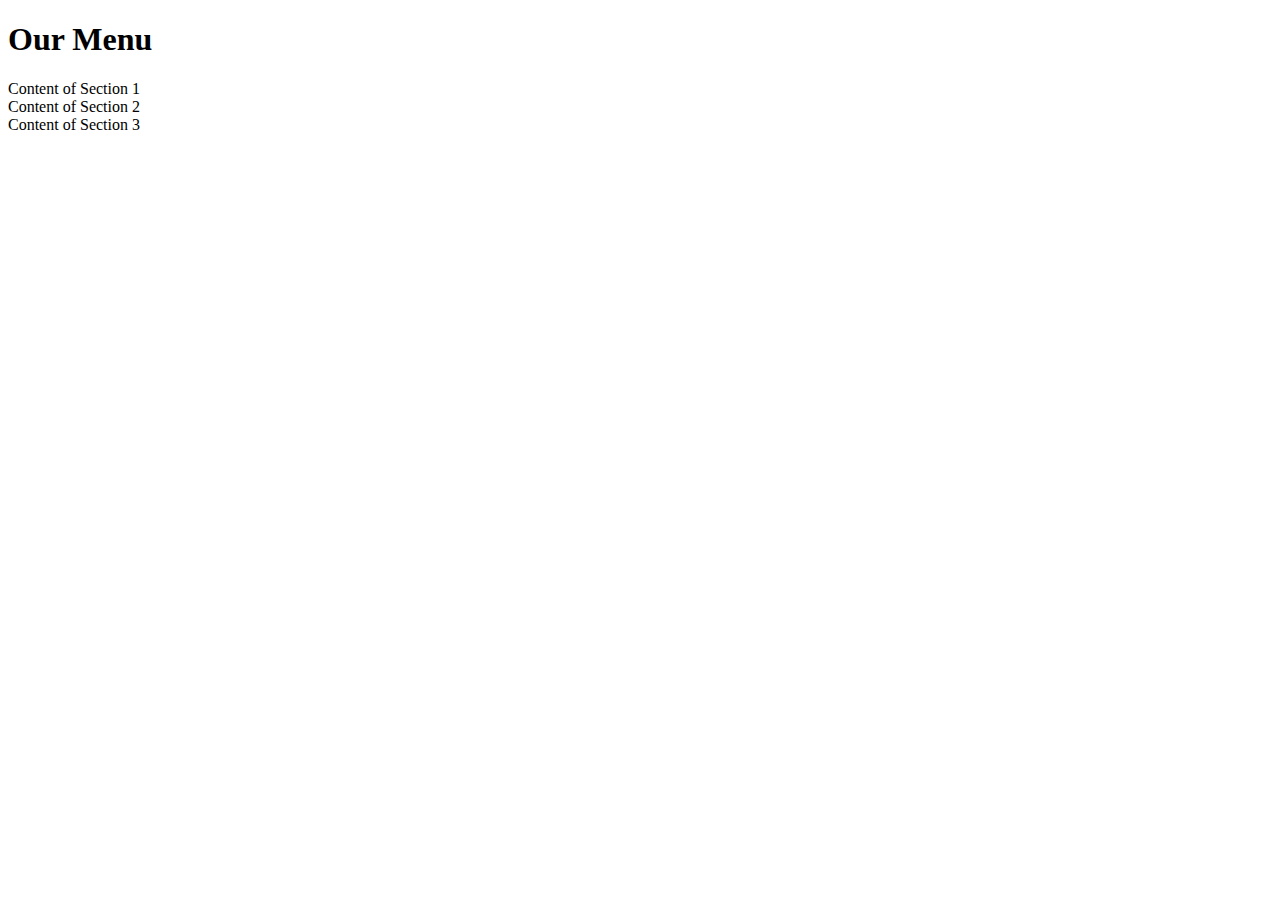
==== index.html @ 19dfb4ae "Create index.html" ====
<!DOCTYPE html>
<html lang="en">
<head>
  <meta charset="UTF-8">
  <meta name="viewport" content="width=device-width, initial-scale=1.0">
  <title>My HTML/CSS Project</title>
  <link rel="stylesheet" href="style.css">
</head>
<body>
  <h1>Our Menu</h1>
  <section>Content of Section 1</section>
  <section>Content of Section 2</section>
  <section>Content of Section 3</section>
</body>
</html>
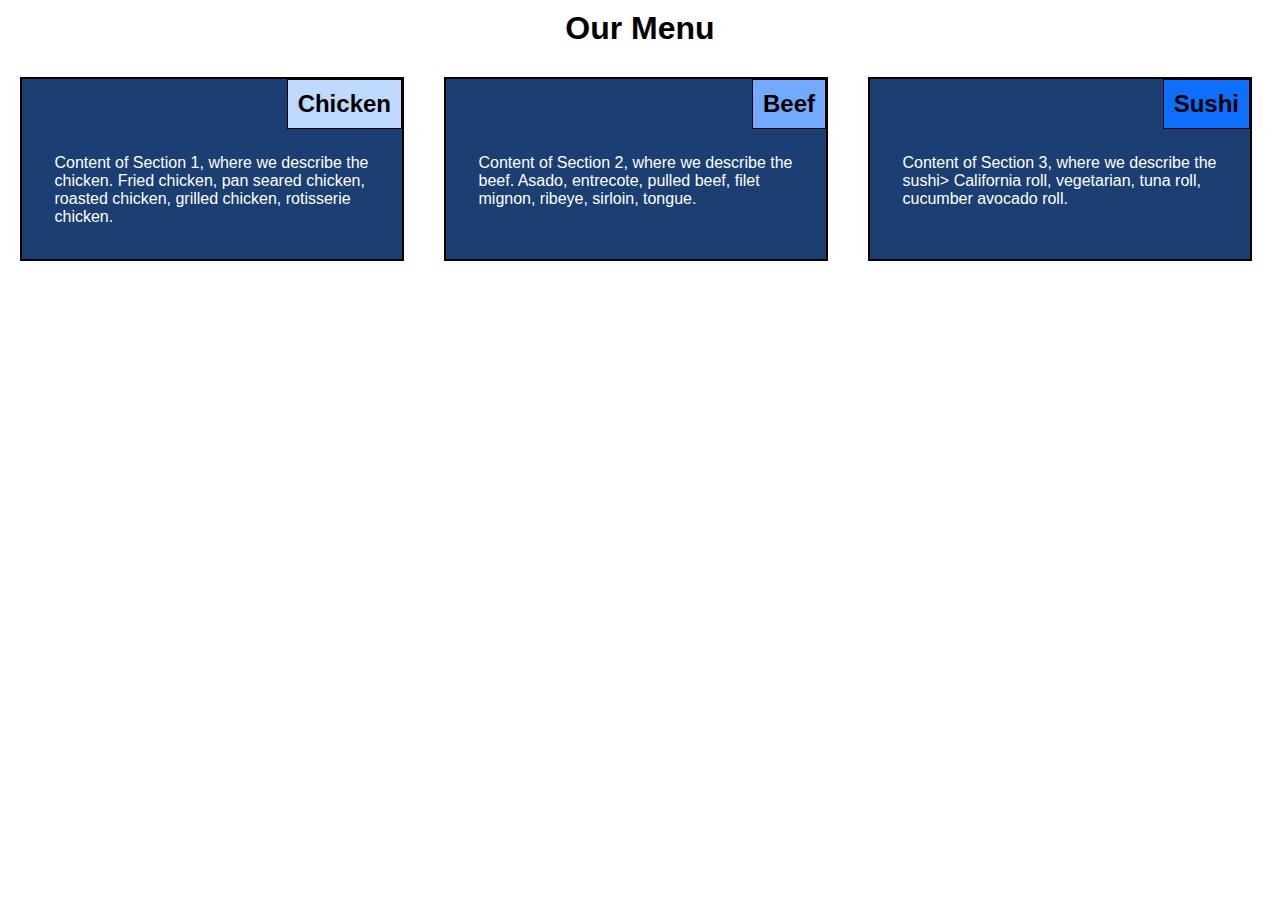
==== commit 4977c66d: "Update index.html" ====
--- a/index.html
+++ b/index.html
@@ -4,12 +4,25 @@
   <meta charset="UTF-8">
   <meta name="viewport" content="width=device-width, initial-scale=1.0">
   <title>My HTML/CSS Project</title>
-  <link rel="stylesheet" href="style.css">
+  <link rel="stylesheet" href="module-2-solution/css/style.css">
 </head>
 <body>
-  <h1>Our Menu</h1>
-  <section>Content of Section 1</section>
-  <section>Content of Section 2</section>
-  <section>Content of Section 3</section>
+  <div class="container">
+      <h1>Our Menu</h1>
+    <div class="row">
+    <section class="column section1">
+      <h2 id="chicken">Chicken</h2>
+      <p>Content of Section 1, where we describe the chicken. Fried chicken, pan seared chicken, roasted chicken, grilled chicken, rotisserie chicken.</p>
+    </section>
+    <section class="column section2">
+      <h2 id="beef">Beef</h2>
+      <p>Content of Section 2, where we describe the beef. Asado, entrecote, pulled beef, filet mignon, ribeye, sirloin, tongue.</p>
+    </section>
+    <section class="column section3">
+      <h2 id="sushi">Sushi</h2>
+      <p>Content of Section 3, where we describe the sushi> California roll, vegetarian, tuna roll, cucumber avocado roll.</p>
+    </section>
+  </div>
+  </div>
 </body>
 </html>
--- a/module-2-solution/css/style.css
+++ b/module-2-solution/css/style.css
@@ -0,0 +1,110 @@
+/********** Base styles **********/
+* {
+  box-sizing: border-box;
+  margin: 0;
+  padding: 0;
+  font-family: Helvetica;
+
+
+}
+
+.container {
+  display: flex;
+  flex-wrap: wrap;
+  width: 100%;
+}
+
+.column {
+  width: 100%;
+  padding: 15px;
+  /*border: 1px solid green;*/
+}
+
+/* Remove margin on the last column in a row */
+.column:last-child {
+  /*margin-right: 0;*/ /* No margin on the last section */
+}
+
+h1 {
+  width: fit-content;   /* Optional: Ensure the width is not 100% */
+  margin-left: auto;
+  margin-right: auto; 
+  margin-top: 10px;
+  margin-bottom: 10px;
+  
+}
+
+section{
+  position: relative;
+  margin: 20px;
+  background-color: #1b3e73;
+  border: 2px solid black;
+}
+
+h2 {
+  position: absolute;
+  top: 0;
+  right: 0;
+  padding: 10px;
+  float: right;
+  border: 1px solid black;
+}
+
+#chicken {
+  background-color: #bfd9ff;
+}
+#beef {
+  background-color: #71aaff;
+}
+#sushi {
+  background-color: #0e6fff;
+}
+
+
+p {
+  width: 90%;
+  height: 150px;
+  margin-right: auto;
+  margin-left: auto;
+  color: white;
+  padding-top: 60px;
+}
+
+/* Simple Responsive Framework. */
+.row {
+  width: 100%;
+}
+
+/********** Desktop View **********/
+@media (min-width: 992px) {
+  .column {
+    width: 30%;
+    float: left;
+  }
+}
+
+/********** Tablet View **********/
+@media (min-width: 768px) and (max-width: 991px) {
+  /* Section 1 and Section 2 side by side (50% width each) */
+  .section1, .section2 {
+    width: 48%; /* 50% width to be side by side */
+    padding: 15px;
+    margin-right: 15px; /* Space between Section 1 and Section 2 */
+  }
+
+  /* Section 3 takes full width and clears previous floats */
+  .section3 {
+    width: 100%; /* Full width */
+    clear: both; /* Ensures it starts below the first two sections */
+    margin-right: 0; /* No margin */
+  }
+}
+
+/********** Mobile View**********/
+@media (max-width: 767px) {
+  /* Each section takes full width on mobile */
+  .column {
+    width: 100%;
+    margin-right: 0;
+  }
+}
